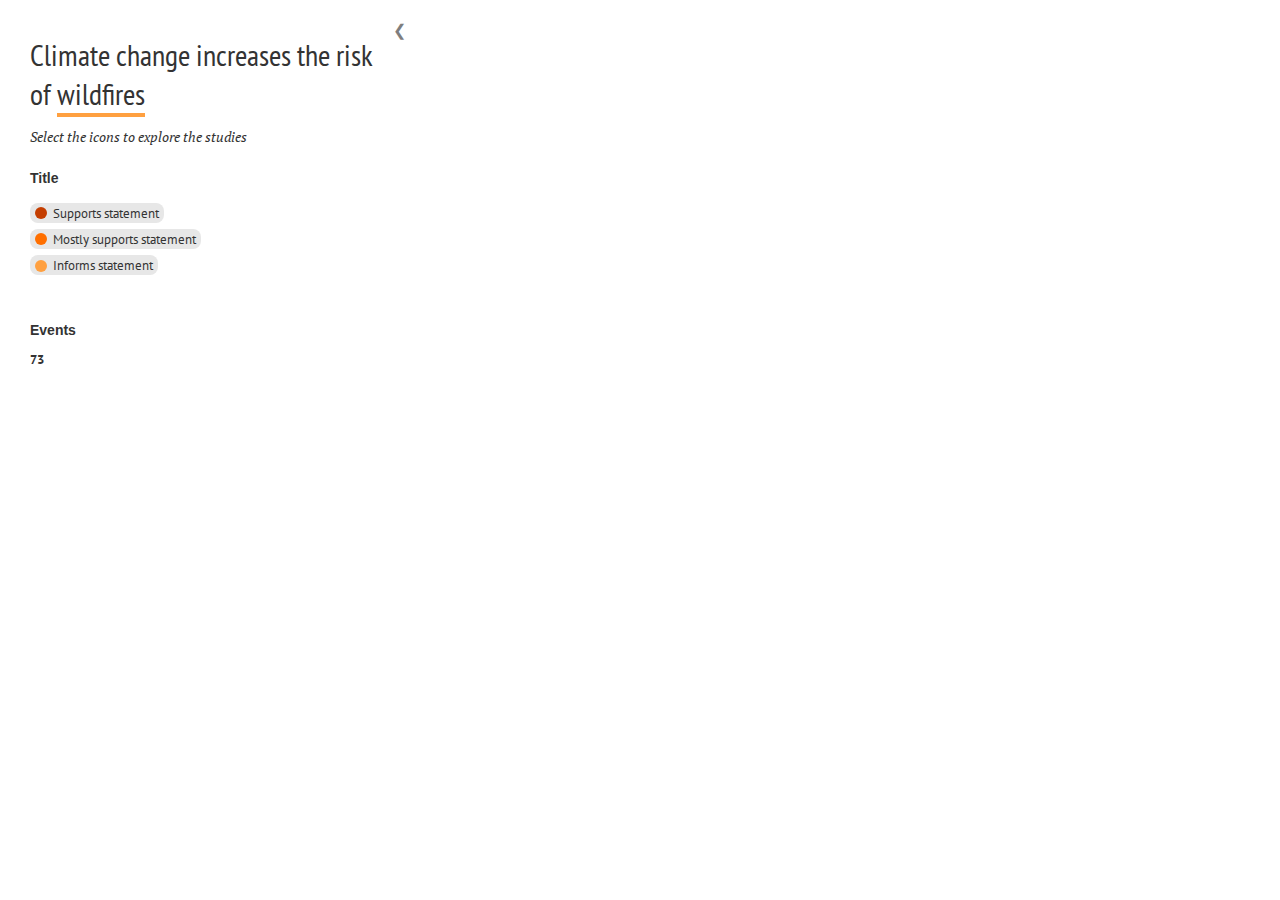
==== index.html @ 0dca4182 "draft" ====
<!DOCTYPE html>
<html lang="en">
    <head>
        <meta charset="utf-8">
        <title>Climate change increases the risk of wildfires | Carbon Brief</title>
        <meta name="description" content="DESCRIPTION">
        <meta name="viewport" content="initial-scale=1,maximum-scale=1,user-scalable=no" />
        <meta name="author" content="Daisy Dunne">
        <script src='https://api.tiles.mapbox.com/mapbox-gl-js/v0.53.0/mapbox-gl.js'></script>
        <script src="https://code.jquery.com/jquery-3.5.1.min.js" integrity="sha256-9/aliU8dGd2tb6OSsuzixeV4y/faTqgFtohetphbbj0=" crossorigin="anonymous"></script>
        <link href="https://fonts.googleapis.com/css?family=PT+Sans|PT+Sans+Narrow|PT+Serif" rel="stylesheet">
        <link href='https://api.tiles.mapbox.com/mapbox-gl-js/v0.52.0/mapbox-gl.css' rel='stylesheet' />
        <link rel="stylesheet" href="css/style.css">
        <link rel="stylesheet" href="css/responsive.css">
        <link rel="stylesheet" href="https://use.fontawesome.com/releases/v5.7.2/css/all.css" integrity="sha384-fnmOCqbTlWIlj8LyTjo7mOUStjsKC4pOpQbqyi7RrhN7udi9RwhKkMHpvLbHG9Sr" crossorigin="anonymous">
    </head>
    <body>
        <div id="console" class='console-open'>
            <div id="console-toggle">
                    <a href="#" class="toggle"><span class="arrow-right-hidden">&#10095;</span><span class="arrow-left">&#10094;</span></a>
            </div>
            <div class="session">
                <h1>Climate change increases the risk of <span class="highlight">wildfires</span></h1>
                <p class="subtitle">Select the icons to explore the studies</p>
                <div class="session key">
                    <h2>Title</h2>
                    <ul class="list-group">
                        <li class="list-group-item">
                            <input type="checkbox" name="Supports" checked="checked" hidden>                            
                            <div class="colour-key" style="background-color: #c43e00;"></div>
                            Supports statement
                        </li><br>
                        <li class="list-group-item">
                            <input type="checkbox" name="Mostly" checked="checked" hidden>  
                            <div class="colour-key" style="background-color: #ff6f00;"></div>
                            Mostly supports statement
                        </li><br>
                        <li class="list-group-item">
                            <input type="checkbox" name="Informs" checked="checked" hidden>  
                            <div class="colour-key" style="background-color: #ffa040;"></div>
                            Informs statement
                        </li>
                    </ul>
                </div>
                <!-- <div class="session key">
                    <h2>Type of study</h2>
                    <ul class="list-group">
                        <li class="list-group-item">
                            <input type="checkbox" name="formal" checked="checked" hidden>
                            <div class="colour-key" style="background-color: #333333;"></div>
                            Formal study
                        </li>
                        <li class="list-group-item">
                            <input type="checkbox" name="rapid" checked="checked" hidden>
                            <div class="rapid-key"></div>
                            Rapid assessment
                        </li>
                        <li class="list-group-item" id="trend">
                            <input type="checkbox" name="trend" checked="checked" hidden>
                            <div class="trend-key"></div>
                            <img class="key-icon" src="img/hexagon.svg">
                            Trend
                        </li>
                    </ul>
                </div> -->
                <!-- <div class="session impact">
                    <div class="impacts">
                        <h2>Impact</h2>
                        <ul class="list-group">
                            <li class="list-group-item">
                                <input type="checkbox" name="cloud" checked="checked" hidden>    
                                <i class="fas fa-cloud"></i>
                                Atmosphere
                            </li>
                            <li class="list-group-item">
                                <input type="checkbox" name="cold" checked="checked" hidden>    
                                <i class="far fa-snowflake"></i>
                                Cold, snow & ice
                            </li>
                            <li class="list-group-item">
                                <input type="checkbox" name="coral" checked="checked" hidden>    
                                <img class="key-icon" src="img/coral-dark.svg">
                                Coral bleaching
                            </li>
                            <li class="list-group-item">
                                <input type="checkbox" name="drought" checked="checked" hidden>    
                                <img class="key-icon" src="img/drought-dark.svg">
                                Drought
                            </li> 
                            <li class="list-group-item">
                                <input type="checkbox" name="eco" checked="checked" hidden>    
                                <i class="fas fa-seedling"></i>
                                Ecosystem function
                            </li>
                            <li class="list-group-item">
                                <input type="checkbox" name="heat" checked="checked" hidden>    
                                <i class="fas fa-thermometer-full"></i>
                                Heat
                            </li>
                            <li class="list-group-item">
                                <input type="checkbox" name="ocean" checked="checked" hidden>    
                                <i class="fas fa-ship"></i>
                                Oceans
                            </li>
                            <li class="list-group-item">
                                <input type="checkbox" name="flood" checked="checked" hidden>    
                                <i class="fas fa-tint"></i>
                                Rain & flooding
                            </li>
                            <li class="list-group-item">
                                <input type="checkbox" name="river" checked="checked" hidden>    
                                <i class="fas fa-water"></i>
                                River flow
                            </li>
                            <li class="list-group-item">
                                <input type="checkbox" name="storm" checked="checked" hidden>    
                                <i class="fas fa-bolt"></i>
                                Storm
                            </li>
                            <li class="list-group-item">
                                <input type="checkbox" name="sun" checked="checked" hidden>    
                                <i class="fas fa-sun"></i>
                                Sunshine
                            </li>
                            <li class="list-group-item">
                                <input type="checkbox" name="fire" checked="checked" hidden>    
                                <i class="fas fa-fire-alt"></i>
                                Wildfire
                            </li>
                        </ul>

                    </div> -->
                    <!-- <div class="impacts controls">
                        <button type="button" id="select">Select all</button>
                        <button type="button" id="deselect">Deselect all</button>
                    </div> -->
                </div>
                <!-- <div class="session last">
                    <div class="row">
                        <div class="column">
                            <h2>Year</h2>
                            <select id='selectorYear' class="selector">
                                <option value='all' selected='selected'>All</option>
                                <option value='2019' >2019</option>
                                <option value='2018' >2018</option>
                                <option value='2017' >2017</option>
                                <option value='2016' >2016</option>
                                <option value='2015' >2015</option>
                                <option value='2014' >2014</option>
                                <option value='2013' >2013</option>
                                <option value='2012' >2012</option>
                                <option value='2011' >2011</option>
                                <option value='2010' >pre-2011</option>
                            </select>
                        </div> -->
                        <div class="column">
                            <h2>Events</h2>
                            <p id="studies">73</p>
                        </div>
                    </div>
                </div>
            </div>
        </div>
        <div id="map">
             <div 
             id="globalcontainer">
             <!-- global container markers manually entered here -->
             <div class="popup" >
                <i class=' fas fa-fire-alt' id=1 style="color: #c43e00;"></i>
            <span class="popuptext" >
                <h4 style=" padding-bottom: 4px; border-bottom: 2px solid; border-bottom-color:  #c43e00 ;">
                Global emergence of anthropogenic climate change in fire weather indices</h4>
            <ul class="list-group list-tooltip">
                <li>Area of study: Global</li>

                <li> <i class=' fas fa-fire-alt' style="color: #c43e00; font-size: 1.1em;"></i> Supports statement that climate change increases the risk of wildfires.</li></ul>
                <p class="summary">“This study of the fire weather index determined when anthropogenic climate change could/will first be detected outside the range of natural variability. The anthropogenic climate change signal emerged for 22% of burnable land area by 2019, most notably in the Amazon, Mediterranean and Southern Africa. By mid 21st Century, emergence was detected in projections of 33-62% of burnable lands. The area of emergence at 2C is half that at 3C above pre-industrial levels.”</p>

                <p class="citation"><a href="https://agupubs.onlinelibrary.wiley.com/doi/10.1029/2018GL080959" target="_blank">Abatzoglou, J. T. et al. (2019),</a><span class='citation2'> Geophysical Research Letters</span></p>
            </span>
                </div>
            
        

        <div class="popup" >
                <i class=' fas fa-fire-alt' id=2 style="color:#ff6f00;"></i>
            <span class="popuptext" >
                <h4 style=" padding-bottom: 4px; border-bottom: 2px solid; border-bottom-color: #ff6f00 ;">
                A human-driven decline in global burned area</h4>
            <ul class="list-group list-tooltip">
                <li>Area of study: Global</li>

                <li> <i class=' fas fa-fire-alt' style="color:#ff6f00; font-size: 1.1em;"></i> Mostly supports statement that climate change increases the risk of wildfires.</li></ul>
                <p class="summary">“This article reports on the suppression of burned area by humans, by around 25% at the global scale over the past two decades. Regionally diverse trends are observed, however the suppression of fires in savannahs dominates the global trend due to their significant contribution to global burned area. Burned area trended upwards in forested regions, notably in the boreal zone. The results indicate that direct human suppression of fire countered the effects of climate change on burned area.”</p>

                <p class="citation"><a href="https://science.sciencemag.org/content/356/6345/1356" target="_blank">Andela, N. et al. (2017),</a><span class='citation2'> Science</span></p>
            </span>
                </div>


                <div class="popup" >
                <i class=' fas fa-fire-alt' id=3 style="color:#ffa040;"></i>
            <span class="popuptext" >
                <h4 style=" padding-bottom: 4px; border-bottom: 2px solid; border-bottom-color: #ffa040;">
                Defining pyromes and global syndromes of fire regimes</h4>
            <ul class="list-group list-tooltip">
                <li>Area of study: Global</li>

                <li> <i class=' fas fa-fire-alt' style="color:#ffa040; font-size: 1.1em;"></i> Informs statement that climate change increases the risk of wildfires.</li></ul>
                <p class="summary">“No top interpretation”</p>

                <p class="citation"><a href="http://dx.doi.org/10.1073/pnas.1211466110" target="_blank">Archibald, S. et al. (2013)</a><span class='citation2'> Proceedings of the National Academy of Sciences (PNAS)</span></p>
            </span>
                </div>


                <div class="popup" >
                <i class=' fas fa-fire-alt' id=4 style="color:#ff6f00;"></i>
            <span class="popuptext" >
                <h4 style=" padding-bottom: 4px; border-bottom: 2px solid; border-bottom-color: #ff6f00 ;">
                Reduction in global area burned and wildfire emissions since 1930s enhances carbon uptake by land</h4>
            <ul class="list-group list-tooltip">
                <li>Area of study: Global</li>

                <li> <i class=' fas fa-fire-alt' style="color:#ff6f00; font-size: 1.1em;"></i> Mostly supports statement that climate change increases the risk of wildfires.</li></ul>
                <p class="summary">“This paper uses a model to look at how the area of fire burned has been affected by deforestation. It shows that land management can offset the effects of climate change on area burnt, resulting in less area burnt since the 1930s.”</p>

                <p class="citation"><a href="http://dx.doi.org/10.1038/s41467-018-03838-0" target="_blank">Arora, V. K. & Melton, J. R. (2018),</a><span class='citation2'> Nature Communications</span></p>
            </span>
                </div>

                <div class="popup" >
                <i class=' fas fa-fire-alt' id=5 style="color:#ff6f00;"></i>
            <span class="popuptext" >
                <h4 style=" padding-bottom: 4px; border-bottom: 2px solid; border-bottom-color: #ff6f00 ;">
                Global patterns in the sensitivity of burned area to fire-weather: Implications for climate change</h4>
            <ul class="list-group list-tooltip">
                <li>Area of study: Global</li>

                <li> <i class=' fas fa-fire-alt' style="color:#ff6f00; font-size: 1.1em;"></i> Mostly supports statement that climate change increases the risk of wildfires.</li></ul>
                <p class="summary">“Fire weather index (FWI) was modelled globally for 1981–2000 using 7 Earth System Models and two climate scenarios. Observed fire patterns suggest that burned area is sensitive to change in FWI below ~17, but insensitive to changes in FWI above this threshold. Hence boreal forests and tropical forests are identified as sensitive to changes in temperature, precipitation, humidity and wind speed. Increases in burned area are modelled in these sensitive biomes for the period 2026–2045.”</p>

                <p class="citation"><a href="http://dx.doi.org/10.1016/j.agrformet.2015.09.002" target="_blank">Bedia, J. et al. (2015),</a><span class='citation2'> Agricultural and Forest Meteorology</span></p>
            </span>
                </div>

                <div class="popup" >
                <i class=' fas fa-fire-alt' id=6 style="color:#ffa040;"></i>
            <span class="popuptext" >
                <h4 style=" padding-bottom: 4px; border-bottom: 2px solid; border-bottom-color: #ffa040 ;">
                Causal relationships versus emergent patterns in the global controls of fire frequency</h4>
            <ul class="list-group list-tooltip">
                <li>Area of study: Global</li>

                <li> <i class=' fas fa-fire-alt' style="color:#ffa040; font-size: 1.1em;"></i> Informs statement that climate change increases the risk of wildfires.</li></ul>
                <p class="summary">“This paper shows that, at the global scale burnt area: increases with maximum monthly temperature; increases with diurnal range (related to humidity); increases with the number of days without rainfall; increases with net primary production (NPP) because higher NPP means there is more fuel to burn; and decreases with cropland area and human population density.”</p>

                <p class="citation"><a href="HTTPS://DOI.ORG/10.5194/BG-11-5087-2014" target="_blank">Bistinas, I. et al. (2014),</a><span class='citation2'> Biogeosciences</span></p>
            </span>
                </div>

                <div class="popup" >
                <i class=' fas fa-fire-alt' id=7 style="color:#ffa040;"></i>
            <span class="popuptext" >
                <h4 style=" padding-bottom: 4px; border-bottom: 2px solid; border-bottom-color: #ffa040 ;">
                Comparing modelled fire dynamics with charcoal records for the Holocene</h4>
            <ul class="list-group list-tooltip">
                <li>Area of study: Global</li>

                <li> <i class=' fas fa-fire-alt' style="color:#ffa040; font-size: 1.1em;"></i> Informs statement that climate change increases the risk of wildfires.</li></ul>
                <p class="summary">“No top interpretation”</p>

                <p class="citation"><a href="HTTPS://DOI.ORG/10.5194/CP-10-811-2014" target="_blank">Brücher, T. et al. (2014),</a><span class='citation2'> Climate of the Past</span></p>
            </span>
                </div>

                <div class="popup" >
                <i class=' fas fa-fire-alt' id=8 style="color:#c43e00;"></i>
            <span class="popuptext" >
                <h4 style=" padding-bottom: 4px; border-bottom: 2px solid; border-bottom-color: #c43e00 ;">
                Will fire danger be reduced by using solar radiation management to limit global warming to 1.5C compared to 2C?</h4>
            <ul class="list-group list-tooltip">
                <li>Area of study: Global</li>

                <li> <i class=' fas fa-fire-alt' style="color:#c43e00; font-size: 1.1em;"></i> Supports statement that climate change increases the risk of wildfires.</li></ul>
                <p class="summary">“This paper projects that, in the future, more extreme fire danger will occur over larger areas of the planet, for more extended periods.”</p>

                <p class="citation"><a href="https://agupubs.onlinelibrary.wiley.com/doi/10.1002/2018GL077848" target="_blank">Burton, C. et al. (2018),</a><span class='citation2'> Geophysical Research Letters</span></p>
            </span>
                </div>

                <div class="popup" >
                <i class=' fas fa-fire-alt' id=9 style="color:#ffa040;"></i>
            <span class="popuptext" >
                <h4 style=" padding-bottom: 4px; border-bottom: 2px solid; border-bottom-color: #ffa040 ;">
                Global trends in wildfire and its impacts: perceptions versus realities in a changing world</h4>
            <ul class="list-group list-tooltip">
                <li>Area of study: Global</li>

                <li> <i class=' fas fa-fire-alt' style="color:#ffa040; font-size: 1.1em;"></i> Informs statement that climate change increases the risk of wildfires.</li></ul>
                <p class="summary">“This article offers a 'reality check' on trends in the global frequency, extent and severity of wildfire in the observational record, while noting that climate change has considerable potential to influence fire risk and that humans must learn to co-exist sustainably with fire. Satellite and inventory-based records point towards reductions in fire activity are observed identified at the global scale and in some regions, consistent with human suppression of wildfire risk.”</p>

                <p class="citation"><a href="https://royalsocietypublishing.org/doi/abs/10.1098/rstb.2015.0345" target="_blank">Doerr, S. H & Santín, C. (2016),</a><span class='citation2'> Philosophical Transactions of the Royal Society B</span></p>
            </span>
                </div>

                <div class="popup" >
                <i class=' fas fa-fire-alt' id=10 style="color:#ffa040;"></i>
            <span class="popuptext" >
                <h4 style=" padding-bottom: 4px; border-bottom: 2px solid; border-bottom-color: #ffa040 ;">
                Global wildland fire season severity in the 21st century</h4>
            <ul class="list-group list-tooltip">
                <li>Area of study: Global</li>

                <li> <i class=' fas fa-fire-alt' style="color:#ffa040; font-size: 1.1em;"></i> Informs statement that climate change increases the risk of wildfires.</li></ul>
                <p class="summary">“This paper shows that we expect more fires in a warmer climate. They used climate models to projects how climate change affects wildfires, and show that significant increases in future wildfires in many parts of the world. This includes increases in area burnt and in the number of fires.”</p>

                <p class="citation"><a href="http://dx.doi.org/10.1016/j.foreco.2012.10.022" target="_blank">Flannigan, M., Cantin, A. S. et al. (2013),</a><span class='citation2'> Forest Ecology and Management</span></p>
            </span>
                </div>

                <div class="popup" >
                <i class=' fas fa-fire-alt' id=11 style="color:#ff6f00;"></i>
            <span class="popuptext" >
                <h4 style=" padding-bottom: 4px; border-bottom: 2px solid; border-bottom-color: #ff6f00 ;">
                Recent global and regional trends in burned area and their compensating environmental controls</h4>
            <ul class="list-group list-tooltip">
                <li>Area of study: Global</li>

                <li> <i class=' fas fa-fire-alt' style="color:#ff6f00; font-size: 1.1em;"></i> Mostly supports statement that climate change increases the risk of wildfires.</li></ul>
                <p class="summary">“This study helps to explain the decrease in burned area from 1996 and 2015, as measured by satellites. Model simulations show that recent increases in temperature promote burned area but this effect is offset by increasing wetness or increases in population. Increased vegetation cover and density lead to increased burned area in fuel-limited regions. Global and regional burned area trends result from the interaction of compensating trends in controls of wildfire at regional scales.”</p>

                <p class="citation"><a href="https://iopscience.iop.org/article/10.1088/2515-7620/ab25d2/meta" target="_blank">Forkel, M. et al. (2019),</a><span class='citation2'> Environmental Research Communications</span></p>
            </span>
                </div>

                <div class="popup" >
                <i class=' fas fa-fire-alt' id=12 style="color:#ffa040;"></i>
            <span class="popuptext" >
                <h4 style=" padding-bottom: 4px; border-bottom: 2px solid; border-bottom-color: #ffa040 ;">
                Analysis of daily, monthly, and annual burned area using the fourth‐generation global fire emissions database (GFED4)</h4>
            <ul class="list-group list-tooltip">
                <li>Area of study: Global</li>

                <li> <i class=' fas fa-fire-alt' style="color:#ffa040; font-size: 1.1em;"></i> Informs statement that climate change increases the risk of wildfires.</li></ul>
                <p class="summary">“No top interpretation”</p>

                <p class="citation"><a href="https://agupubs.onlinelibrary.wiley.com/doi/10.1002/jgrg.20042" target="_blank">Giglio, L. et al. (2013),</a><span class='citation2'> Journal of Geophysical Research: Biogeosciences</span></p>
            </span>
                </div>

                 <div class="popup" >
                <i class=' fas fa-fire-alt' id=13 style="color:#ff6f00;"></i>
            <span class="popuptext" >
                <h4 style=" padding-bottom: 4px; border-bottom: 2px solid; border-bottom-color: #ff6f00 ;">
                The biomass burning contribution to climate–carbon-cycle feedback</h4>
            <ul class="list-group list-tooltip">
                <li>Area of study: Global</li>

                <li> <i class=' fas fa-fire-alt' style="color:#ff6f00; font-size: 1.1em;"></i> Mostly supports statement that climate change increases the risk of wildfires.</li></ul>
                <p class="summary">“This paper used sedimentary charcoal records to extend observations of biomass burnt through the last millennium. A correlation was established between biomass burnt and temperature, enabling pre-industrial sedimentary charcoal records to act as proxy for temperature, when a suitably global and well sampled database is utilised. The sedimentary charcoal record enabled prediction of a strong contribution from fire emissions to the climate-carbon cycle feedback.”</p>

                <p class="citation"><a href="http://doi.org/10.5194/esd-9-663-2018" target="_blank">Harrison, S. P. et al. (2018),</a><span class='citation2'> Earth System Dynamics</span></p>
            </span>
                </div>

                 <div class="popup" >
                <i class=' fas fa-fire-alt' id=14 style="color:#c43e00;"></i>
            <span class="popuptext" >
                <h4 style=" padding-bottom: 4px; border-bottom: 2px solid; border-bottom-color: #c43e00 ;">
                Sensitivity of global wildfire occurrences to various factors in the context of global change</h4>
            <ul class="list-group list-tooltip">
                <li>Area of study: Global</li>

                <li> <i class=' fas fa-fire-alt' style="color:#c43e00; font-size: 1.1em;"></i> Supports statement that climate change increases the risk of wildfires.</li></ul>
                <p class="summary">“This study investigated the impact on fire occurrence rate between 2000-2050, due to: climate change (temperature, precipitation, humidity); lightning activity; vegetation density (CO2 fertilisation, anthropogenic land use and land cover); and anthropogenic population density (ignitions & suppression). \nSome significant regional variations were identified and explained, with fire occurrence increasing in most regions except southeast Africa, due to population density increase.”</p>

                <p class="citation"><a href="http://dx.doi.org/10.1016/j.atmosenv.2015.06.002" target="_blank">Huang, Y. et al., (2015),</a><span class='citation2'> Atmospheric Environment</span></p>
            </span>
                </div>

                 <div class="popup" >
                <i class=' fas fa-fire-alt' id=15 style="color:#ff6f00;"></i>
            <span class="popuptext" >
                <h4 style=" padding-bottom: 4px; border-bottom: 2px solid; border-bottom-color: #ff6f00 ;">
                Climate-induced variations in global wildfire danger from 1979 to 2013</h4>
            <ul class="list-group list-tooltip">
                <li>Area of study: Global</li>

                <li> <i class=' fas fa-fire-alt' style="color:#ff6f00; font-size: 1.1em;"></i> Mostly supports statement that climate change increases the risk of wildfires.</li></ul>
                <p class="summary">“This study of climate observations and fire metrics demonstrated an increase in global mean fire weather season length of 18.7%, 1979-2013, as well as a doubling of global burnable area affected by increased fire season length. These increased climatic risks could result in greater frequency or intensity of fires, depending on fuel loads and ignition sources.”</p>

                <p class="citation"><a href="https://www.nature.com/articles/ncomms8537" target="_blank">Jolly, W. M. et al. (2015),</a><span class='citation2'> Nature Communications</span></p>
            </span>
                </div>

                <div class="popup" >
                <i class=' fas fa-fire-alt' id=16 style="color:#c43e00;"></i>
            <span class="popuptext" >
                <h4 style=" padding-bottom: 4px; border-bottom: 2px solid; border-bottom-color: #c43e00 ;">
                Multimodel assessment of anthropogenic influence on record global and regional warmth during 2015</h4>
            <ul class="list-group list-tooltip">
                <li>Area of study: Global</li>

                <li> <i class=' fas fa-fire-alt' style="color:#c43e00; font-size: 1.1em;"></i> Supports statement that climate change increases the risk of wildfires.</li></ul>
                <p class="summary">“This paper presents a systematic analysis of the causes of extreme events around the world in 2015. It shows that human-induced climate change has increased the likelihood of a fire season such as the one observed in Alaska in 2015.”</p>

                <p class="citation"><a href="http://dx.doi.org/10.1175/bams-d-16-0138.1" target="_blank">Kam, J. et al.  (2016),</a><span class='citation2'> Bulletin of the American Meteorological Society</span></p>
            </span>
                </div>

                <div class="popup" >
                <i class=' fas fa-fire-alt' id=17 style="color:#c43e00;"></i>
            <span class="popuptext" >
                <h4 style=" padding-bottom: 4px; border-bottom: 2px solid; border-bottom-color: #c43e00 ;">
                Demographic controls of future global fire risk</h4>
            <ul class="list-group list-tooltip">
                <li>Area of study: Global</li>

                <li> <i class=' fas fa-fire-alt' style="color:#c43e00; font-size: 1.1em;"></i> Supports statement that climate change increases the risk of wildfires.</li></ul>
                <p class="summary">“An ensemble of Earth system models, coupled with various scenarios of population density change, is used to evaluate the direct and indirect effects of humans on burned area. The models indicate an increase in maximum annual fire danger from 1971-2000 to 2071-2100 according to the Nesterov Index, which incorporates temperature and days since precipitation. Climate drivers alone contribute to an increase in burned area, while humans suppress fires globally but with notable regional variability.”</p>

                <p class="citation"><a href="https://www.nature.com/articles/nclimate2999" target="_blank">Knorr, W. et al. (2016),</a><span class='citation2'> Nature Climate Change</span></p>
            </span>
                </div>

                <div class="popup" >
                <i class=' fas fa-fire-alt' id=18 style="color:#c43e00;"></i>
            <span class="popuptext" >
                <h4 style=" padding-bottom: 4px; border-bottom: 2px solid; border-bottom-color: #c43e00 ;">
                Global biomass burning: a synthesis and review of Holocene paleofire records and their controls</h4>
            <ul class="list-group list-tooltip">
                <li>Area of study: Global</li>

                <li> <i class=' fas fa-fire-alt' style="color:#c43e00; font-size: 1.1em;"></i> Supports statement that climate change increases the risk of wildfires.</li></ul>
                <p class="summary">“No top interpretation”</p>

                <p class="citation"><a href="http://dx.doi.org/10.1016/j.quascirev.2012.11.029" target="_blank">Marlon, J. R. et al. (2013),</a><span class='citation2'> Quaternary Science Reviews</span></p>
            </span>
                </div>

                <div class="popup" >
                <i class=' fas fa-fire-alt' id=19 style="color:#ffa040;"></i>
            <span class="popuptext" >
                <h4 style=" padding-bottom: 4px; border-bottom: 2px solid; border-bottom-color: #ffa040 ;">
                Reconstructions of biomass burning from sediment-charcoal records to improve data–model comparisons</h4>
            <ul class="list-group list-tooltip">
                <li>Area of study: Global</li>

                <li> <i class=' fas fa-fire-alt' style="color:#ffa040; font-size: 1.1em;"></i> Informs statement that climate change increases the risk of wildfires.</li></ul>
                <p class="summary">“No top interpretation”</p>

                <p class="citation"><a href="http://doi.org/10.5194/bg-13-3225-2016" target="_blank">Marlon, J. R. et al. (2016),</a><span class='citation2'> Biogeosciences</span></p>
            </span>
                </div>

                <div class="popup" >
                <i class=' fas fa-fire-alt' id=19 style="color:#ffa040;"></i>
            <span class="popuptext" >
                <h4 style=" padding-bottom: 4px; border-bottom: 2px solid; border-bottom-color: #ffa040 ;">
               Future climate risk from compound events</h4>
            <ul class="list-group list-tooltip">
                <li>Area of study: Global</li>

                <li> <i class=' fas fa-fire-alt' style="color:#ffa040; font-size: 1.1em;"></i> Informs statement that climate change increases the risk of wildfires.</li></ul>
                <p class="summary">“This paper reviews the evidence for compound events (floods, wildfires, heatwaves and droughts) and argues that we should be looking at extreme events through their effects on multiple impacts.”</p>

                <p class="citation"><a href="https://www.nature.com/articles/s41558-018-0156-3" target="_blank">Zscheischler, J. et al. (2018),</a><span class='citation2'> Nature Climate Change</span></p>
            </span>
                </div>





            </div>
        </div>
        </div>







        <h3 id="mobile-message">For an interactive version of the map, please view this page on a desktop, laptop or tablet.</h3>
        <div id="map-graphic"></div>
        
    <script>
// When the user clicks on <div>, open the popup

const popups = [...document.getElementsByClassName('popup')];

window.addEventListener('click', ({ target }) => {
  const popup = target.closest('.popup');
  const clickedOnClosedPopup = popup && !popup.classList.contains('show');
  
  popups.forEach(p => p.classList.remove('show'));
  
  if (clickedOnClosedPopup) popup.classList.add('show');  
});

</script>

        <script src="data/studies.js"></script>
        <script src="js/script.js"></script>
    </body>
</html>
---- css/style.css ----
body {
    margin: 0;
    padding: 0;
    font-family: 'PT Sans', Helvetica, Arial, Sans-serif;
    color: #333333;
}

h1 {
    font-family: "PT Sans Narrow", sans-serif;
    font-weight: 400;
    font-size: 30px;
    line-height: 1.3em;
    color: #333333;
    display: block;
    margin-block-start: 0.5em;
    margin-block-end: 0.5em;
}

.highlight {
    border-bottom: 4px solid #ffa040;
}

.subtitle {
    font-family: "PT Serif", serif;
    font-style: italic;
    font-size: 13.5px;
}

h2 {
    font-family: "PT", sans-serif;
    font-weight: 700;
    font-size: 14px;
    line-height: 1.1;
    color: #333333;
}

h3 {
    font-family: "PT Sans Narrow", sans-serif;
    font-style: bold;
    font-weight: 700;
    font-size: 22px;
    line-height: 1.1;
    color: #333333;
}

p {
    font-size: 13px;
}

a {
    color: #2f8fce;
    text-decoration: none;
}

a:hover {
    text-decoration: underline;
}

input[type="checkbox" i]{
    background-color: #ff00ff;
}

#map-graphic{
    visibility: hidden;
}

h3#mobile-message{
    visibility: hidden;
}

.mapboxgl-popup {
    max-width: 300px;
            z-index: 25;

}

.mapboxgl-popup h3 {
    margin-top: 0;
    margin-bottom: 0.2em;
}

.mapboxgl-popup h4 {
    font-size: 18px;
    line-height: 22px;
    margin: 5px 0px;
    }

.mapboxgl-popup p {
    margin-bottom: 0.2em;
    margin-top: 0.3em;

}

.mapboxgl-popup-content {
    font-family: 'PT Sans', sans-serif;
    padding: 15px;
}

.summary {
    font-family: "PT Serif", serif;
    font-size: 13.5px;
    margin-top: 0.1em !important;
    margin-bottom: 0.7em !important;
}

.citation {
    font-size: 12px;
    line-height: normal;
}

.mapboxgl-popup i {
    margin: 3px;
    font-size: 14px;
}

.popup-icon {
    width: 14px;
    height: 14px;
    vertical-align: text-bottom;
}

#map {
    position: relative;
    width: 100%;
    height: 800px;
}

#console {
    position: absolute;
    width: 350px;
    margin: 10px;
    padding: 10px 20px;
    padding-right: 35px;
    background-color: rgba(255, 255, 255, 0.92);
    border-radius: 5px;
    z-index: 1;
}

.session {
    margin-bottom: 15px;
    display: inline-block;
}

.last {
    width: 100%;
    margin-bottom: 0;
}

.column {
    flex: 50%;
}

.row {
    display: flex;
    width: 100%;
}

#studies {
    font-weight: 700;
}

.marker.formal {
    width: 30px;
    height: 30px;
    border-radius: 50%;
    cursor: pointer;
    text-align: center;
}

/* styling for drought icon */
.marker-icon {
    width: 17px;
    height: 17px;
    vertical-align: text-top;
    margin-top: 3.5px;
}

.rapid .marker-icon {
    margin-top: 0.9em;
    margin-left: -.7em;
}

.trend .marker-icon {
    margin-top: -.2em;
    margin-left: 0.5em;
}

.rapid i.far.fa-snowflake {
    margin-left: -0.4em;
}

.tooltip.marker.formal {
    margin-right: 5px;
    width: 13px;
    height: 13px;
    display: inline-block;
}

.tooltip.marker.rapid {
    margin-right: 5px;
    border-width: 0 6px 12px 6px;
    display: inline-block;
}

.tooltip.marker.trend {
    background-image: url(../img/hexagon.svg);
    background-repeat: no-repeat;
    display: inline-block;
    height: 13px;
    width: 13px;
    margin-right: 4px;
    background-color: white !important;
}

.key-icon {
    margin-top: 1px;
    width: 12px;
    height: 12px;
    vertical-align: text-top;
}

.human {
    background-color: rgba(244, 118, 118, 0.9);
}

.natural {
    background-color: rgba(98, 184, 221, 0.9);
}

.unsure {
    background-color: rgba(153, 153, 153, 0.9);
}

.marker.formal i {
    color: white;             
    margin-top: 7px;
    font-size: 15px;
}

.marker.rapid {
    width: 0;
    height: 0;
    border-style: solid;
    border-width: 0 17.5px 36.3px 17.5px;
    cursor: pointer;
    text-align: center;
    border-color: transparent;
    /*border-left: 15px solid transparent;
    border-right: 15px solid transparent;*/
}

.marker.rapid-icon {
    width: 17px;
    height: 17px;
    vertical-align: text-top;
    margin-top: .7em;
    font-size: 15px;
    margin-left: -0.55em;
}


.marker.rapid i {
    color: white;
    margin-top: 1em;
    font-size: 15px;
    margin-left: -0.25em;

}

.marker.trend {
    width: 30px;
    height: 18px;
}

.marker.trend:before {
      content: "";
      position: absolute;
      top: -8px;
      left: 0;
      width: 0;
      height: 0;
      border-left: 15px solid transparent;
      border-right: 15px solid transparent;
    }
.marker.trend:after {
      content: "";
      position: absolute;
      bottom: -8px;
      left: 0;
      width: 0;
      height: 0;
      border-left: 15px solid transparent;
      border-right: 15px solid transparent;
    }


.marker.trend.human:before{
    border-bottom: 8px solid rgba(244, 118, 118, 0.9);
}
.marker.trend.natural:before{
    border-bottom: 8px solid rgba(98, 184, 221, 0.9);
}
.marker.trend.unsure:before{
    border-bottom: 8px solid rgba(153, 153, 153, 0.9);
}

.marker.trend.human:after{
    border-top: 8px solid rgba(244, 118, 118, 0.9);
}
.marker.trend.natural:after{
    border-top: 8px solid rgba(98, 184, 221, 0.9);
}
.marker.trend.unsure:after{
    border-top: 8px solid rgba(153, 153, 153, 0.9);
}

.tooltip.marker.trend:before,.tooltip.marker.trend:after{
    border-top:0;
    border-bottom:0;
}


.marker-trend-icon {
    width: 17px;
    height: 17px;
    vertical-align: text-top;
    margin-top: -.23em;
    font-size: 15px;
    margin-left: 0.433em;
}


.marker.trend i {
    color: white;
    /*margin-top: 1em;*/
    font-size: 15px;
    margin-left: 0.75em;

}

/*.marker.rapid.human {
    background-color: transparent;
    border-bottom-color: rgba(244, 118, 118, 0.9);
}

.marker.rapid.natural {
    background-color: transparent;
    border-bottom-color: rgba(98, 184, 221, 0.9);
}

.marker.rapid.unsure {
    background-color: transparent;
    border-bottom-color: rgba(153, 153, 153, 0.9);
}

.marker.trend.human {
    background-color: rgba(244, 118, 118, 0.9);
}

.marker.trend.natural {
    background-color: rgba(98, 184, 221, 0.9);
}

.marker.trend.unsure {
    background-color: rgba(153, 153, 153, 0.9);
}*/

/* style the key  */

.colour-key {
    width: 12px;
    height: 12px;
    -webkit-border-radius: 25px;
    -moz-border-radius: 25px;
    border-radius: 25px;
    display: inline-block;
    margin-right: 3px;
    vertical-align: -10%;
}

.rapid-key{
    width: 0;
    height: 0;
    border-style: solid;
    border-width: 0 6px 12px 6px;
    border-color: transparent transparent #333333 transparent;
    display: inline-block;
    margin-right: 3px;
    vertical-align: -8%;
}

/*.trend-key{
    width: 12px;
    height: 8px;
    background-color:#333333;
    display: inline-block;
    margin-right: 3px;
    vertical-align: -10%;
}
.trend-key:before {
      content: "";
      position: absolute;
      top: -8px;
      left: 0;
      width: 0;
      height: 0;
      border-left: 15px solid transparent;
      border-right: 15px solid transparent;
      border-bottom: 8px solid #333333;
    }
.trend-key:after {
      content: "";
      position: absolute;
      bottom: -8px;
      left: 0;
      width: 0;
      height: 0;
      border-left: 15px solid transparent;
      border-right: 15px solid transparent;
      border-top: 8px solid #333333;
    }*/

ul {
    list-style-type: none;
}

.list-group {
    padding: 0px;
}

.impacts {
    display: inline-block;
}

.controls {
    margin-top: 0.5em;
}

.controls button {
    float: left;
    margin-right: 0.7em;
}

button {
    display: inline-block;
    border: none;
    padding: 2px 5px;
    border-radius: 8px;
    margin: 0;
    text-decoration: none;
    background: #7e7e7e;
    color: #ffffff;
    font-family: PT Sans;
    font-size: 12.5px;
    cursor: pointer;
    text-align: center;
    transition: background 250ms ease-in-out, 
                transform 150ms ease;
    -webkit-appearance: none;
    -moz-appearance: none;
}

button:hover,
button:focus {
    background: #333333;
    outline:0;
}

li {
    font-size: 12.5px;
    float: left;
    margin-right: 0.7em;
    margin-bottom: 0.5em;
    background-color: #e7e7e7;
    border-radius: 8px;
    padding: 2px 5px;
    cursor: pointer;
    text-align: left;
}

.list-group-item:hover {
    opacity: 0.6;
}

.unselected {
    opacity: 0.3;
}

.unselected:hover {
    opacity: 0.6;
}

.impact i {
    margin-right: 3px;
}

.list-tooltip {
    display: inline-block;
    margin: 0;
}

.list-tooltip li {
    background-color: white;
    margin-bottom: 0em;
    cursor: pointer;
    padding: 2px 0px;
}

/* style the dropdown */

select {
    -webkit-appearance: none;
    -moz-appearance: none;
    appearance: none;
    background: url(https://s3-eu-west-1.amazonaws.com/cbbranding/new+folder/arrow-for-map.png) 96% / 15% no-repeat #e7e7e7;
    background-size: 20px 13px;
    border:2px;
    padding: 4px;
    color: #333333;
    outline:0px;
}

.selector {
    width: 120px;
    border-radius: 4px;
}

/* arrow toggle */

#console-toggle {
    right: 0px;
    top: 0px;
    padding: 10px;
    position: absolute;
    z-index: 99999999;
    width: 12px;
    height: 12px;
    display: block;
}

.toggle {
    color: #7e7e7e;
    text-decoration: none;
    text-align: right;
}

.toggle:hover {
    color: #333333;
    text-decoration: none;
}

.arrow-right-hidden {
    display: none;
}

.arrow-left {
    display: inline;
}

.arrow-left-hidden {
    display: none;
}

.arrow-right {
    display: inline;
}

.console-close {
    transform: translateX(calc(-100% + 25px));
    -ms-transform: translateX(calc(-100% + 25px));
    -webkit-transform: translateX(calc(-100% + 25px));
    transition-duration: 0.5s;
    -webkit-transition-duration: 0.5s;
    transition-property: transform;
    -webkit-transition-property: transform;
    -moz-transition-property: transform;
}

.console-open {
    transform: translateX(0px);
    -ms-transform: translateX(0px);
    -webkit-transform: translateX(0px);
    transition-duration: 0.8s;
    -webkit-transition-duration: 0.8s;
    transition-property: transform;
    -webkit-transition-property: transform;
    -moz-transition-property: transform;
}

/* style logo */

#logo {
    position: absolute;
    bottom: 18px;
    right: 3px;
    z-index: 9000;
    height: 45px;
    width: 110px;
    background-image:url(../img/logo.svg);
    background-size: contain;
    background-repeat: no-repeat;
    visibility: visible;
    opacity: 0.5;
}

/*WILDFIRES*/

.fas{
    font-size:26px;
}

.Supports{
    color: #c43e00;
}

.Mostly{
    color:#ff6f00;
}

.Informs{
    color:#ffa040;
}

/*GLOBAL STUDIES*/

#globalcontainer {
    display: flex;
    align-items: start;
    position: fixed;
    margin: auto;
    left: 0;
    right: 0;
    bottom: 7.5%;
    width: 50%;
    height: 20px;
    border: 1px solid white;
    padding: 10px 10px;
    background-color: rgba(255, 255, 255, 0.90);
    border-radius: 5px;
    z-index: 8;
    text-align: left;
}

/* Popup container - can be anything you want */
.popup {
    display: flex;
    align-items: start;
    padding-right: 5px;
  position: relative;
  cursor: grab;
  -webkit-user-select: none;
  -moz-user-select: none;
  -ms-user-select: none;
  user-select: none;
  z-index:25;
}

/* The actual popup */
.popup .popuptext {
    font-family: 'PT Sans', sans-serif;
  visibility: hidden;
  width: 300px; 
  background-color: #ffffff;
  color: #333333;
  text-align: left;
  border-radius: 3px;
  padding: 15px;
  position: absolute;
  z-index: 99999;
  bottom: 125%;
  left: 50%;
  margin-left: -80px;
  margin-bottom: 2px;
z-index:25;
}

/* Popup arrow */
.popup .popuptext::after {
  content: "";
  position: absolute;
  top: 100%;
  left: 50%;
  margin-left: -5px;
  border-width: 5px;
  border-style: solid;
  border-color: white;
}

/* Toggle this class - hide and show the popup */
.popup .show {
  visibility: visible;

}

.popup .hide {
  visibility: hidden;
}

.hidden {
  display: none;
}

/* Add animation (fade in the popup) */
@-webkit-keyframes fadeIn {
  from {opacity: 0;} 
  to {opacity: 1;}
}

@keyframes fadeIn {
  from {opacity: 0;}
  to {opacity:1 ;}
}

#overlay {
  top: 0;
  position: absolute;
  width: 100%;
  height: 100%;
  background-color: red;
  z-index: 40;
}

h4 {
    font-family: 'PT Sans', sans-serif;
    font-size: 18px;
    line-height: 22px;
    margin: 5px 0px;
}

.invisibleDiv {
    height: 100%;
    width: 100%;
    color: "black";
    z-index: 10000000;
    visibility: hidden;
    margin-right: 5px;
    display: flex;
    align-items: start;
    position: fixed;
}

invisibleDiv {
    position: relative;
    top: 0;
    left: 0;
    bottom: 0;
    right: 0;
    content: ' ';
    background: rgba(0,0,0,.5);
        z-index: 10000000;

}
---- css/responsive.css ----
@media all and (max-width: 767px) {

    #logo {
        height: 25px;
        width: 25px;
        bottom: 7px;
        right: 38px;
        background-image:url(../img/logo-mobile.svg);
    }

    .last {
        display: none;
    }

    #console {
        display:none;
    }

    #map {
        display:none;
    }

    #map-graphic{
        visibility: visible;
    background-image: url(https://www.carbonbrief.org/wp-content/uploads/2020/04/Screenshot-2020-04-09-at-15.55.21.png);
    background-size: cover;
    height: 800px;
    background-repeat: no-repeat;
    background-position: center;
    }

    h3#mobile-message{
        visibility: visible;
        font-family: "PT Sans Narrow", sans-serif;
    font-weight: 700;
    font-size: 22px;
    line-height: 1.1;
    color: #333333;
    bottom: 10px;
    position: absolute;
    display: block;
    margin-block-start: 1em;
    margin-block-end: 1em;
    background-color: white;
    padding: 10px;
    }

}

/*@media all and (max-width: 570px) {

    #console {
        width: 280px;
    }

    h1 {
        font-size: 23px;
    }

    .subtitle {
        display: none;
    }

    #map {
        height: 500px;
    }

    .mapboxgl-popup {
        max-width: 280px;
    }

    .summary {
        font-size: 12px;
    }

    .citation {
        font-size: 11px;
    }

}

@media all and (max-width: 414px) {

    #console {
        display: none;
    }

    #map {
        height: 400px;
    }

}*/
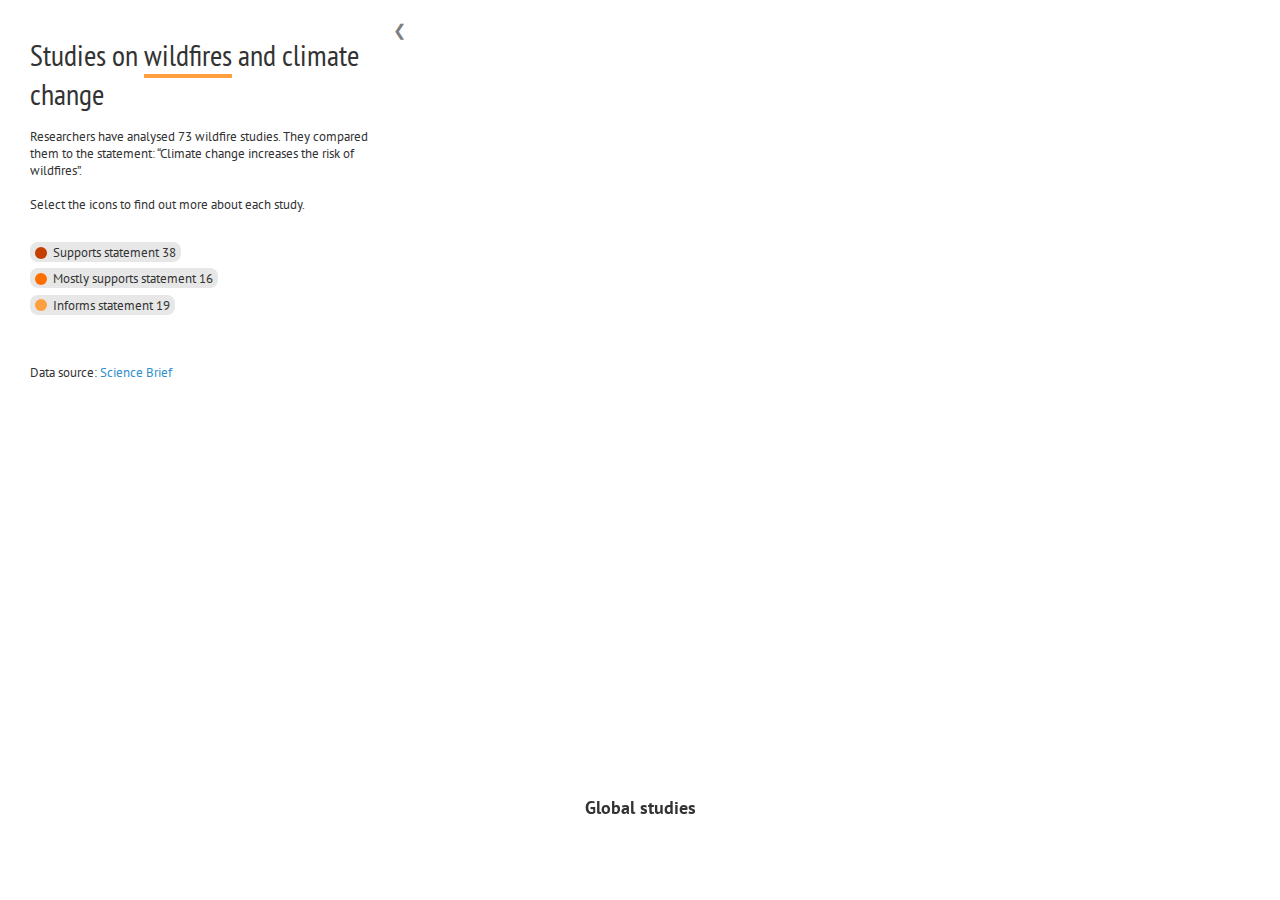
==== commit f0af78c2: "update13/7/20" ====
--- a/index.html
+++ b/index.html
@@ -20,25 +20,25 @@
                     <a href="#" class="toggle"><span class="arrow-right-hidden">&#10095;</span><span class="arrow-left">&#10094;</span></a>
             </div>
             <div class="session">
-                <h1>Climate change increases the risk of <span class="highlight">wildfires</span></h1>
-                <p class="subtitle">Select the icons to explore the studies</p>
+                <h1>Studies on <span class="highlight">wildfires</span> and climate change</h1>
+                <p >Researchers have analysed 73 wildfire studies. They compared them to the statement: “Climate change increases the risk of wildfires”. <br> <br> Select the icons to find out more about each study.</p>
                 <div class="session key">
-                    <h2>Title</h2>
+                    <h2></h2>
                     <ul class="list-group">
                         <li class="list-group-item">
                             <input type="checkbox" name="Supports" checked="checked" hidden>                            
                             <div class="colour-key" style="background-color: #c43e00;"></div>
-                            Supports statement
+                            Supports statement 38
                         </li><br>
                         <li class="list-group-item">
                             <input type="checkbox" name="Mostly" checked="checked" hidden>  
                             <div class="colour-key" style="background-color: #ff6f00;"></div>
-                            Mostly supports statement
+                            Mostly supports statement 16
                         </li><br>
                         <li class="list-group-item">
                             <input type="checkbox" name="Informs" checked="checked" hidden>  
                             <div class="colour-key" style="background-color: #ffa040;"></div>
-                            Informs statement
+                            Informs statement 19
                         </li>
                     </ul>
                 </div>
@@ -153,9 +153,9 @@
                                 <option value='2010' >pre-2011</option>
                             </select>
                         </div> -->
-                        <div class="column">
-                            <h2>Events</h2>
-                            <p id="studies">73</p>
+                       <div class="column">
+                            <p>Data source: <a href="https://agupubs.onlinelibrary.wiley.com/doi/10.1029/2018GL080959" target="_blank">Science Brief</a></p>
+                            <!-- <p id="studies">73 -->
                         </div>
                     </div>
                 </div>
@@ -164,6 +164,7 @@
         <div id="map">
              <div 
              id="globalcontainer">
+             <div id="gctitle"><h4>Global studies</h4> </div>
              <!-- global container markers manually entered here -->
              <div class="popup" >
                 <i class=' fas fa-fire-alt' id=1 style="color: #c43e00;"></i>
@@ -179,8 +180,81 @@
                 <p class="citation"><a href="https://agupubs.onlinelibrary.wiley.com/doi/10.1029/2018GL080959" target="_blank">Abatzoglou, J. T. et al. (2019),</a><span class='citation2'> Geophysical Research Letters</span></p>
             </span>
                 </div>
-            
-        
+
+                <div class="popup" >
+                <i class=' fas fa-fire-alt' id=8 style="color:#c43e00;"></i>
+            <span class="popuptext" >
+                <h4 style=" padding-bottom: 4px; border-bottom: 2px solid; border-bottom-color: #c43e00 ;">
+                Will fire danger be reduced by using solar radiation management to limit global warming to 1.5C compared to 2C?</h4>
+            <ul class="list-group list-tooltip">
+                <li>Area of study: Global</li>
+
+                <li> <i class=' fas fa-fire-alt' style="color:#c43e00; font-size: 1.1em;"></i> Supports statement that climate change increases the risk of wildfires.</li></ul>
+                <p class="summary">“This paper projects that, in the future, more extreme fire danger will occur over larger areas of the planet, for more extended periods.”</p>
+
+                <p class="citation"><a href="https://agupubs.onlinelibrary.wiley.com/doi/10.1002/2018GL077848" target="_blank">Burton, C. et al. (2018),</a><span class='citation2'> Geophysical Research Letters</span></p>
+            </span>
+                </div>
+
+                <div class="popup" >
+                <i class=' fas fa-fire-alt' id=16 style="color:#c43e00;"></i>
+            <span class="popuptext" >
+                <h4 style=" padding-bottom: 4px; border-bottom: 2px solid; border-bottom-color: #c43e00 ;">
+                Multimodel assessment of anthropogenic influence on record global and regional warmth during 2015</h4>
+            <ul class="list-group list-tooltip">
+                <li>Area of study: Global</li>
+
+                <li> <i class=' fas fa-fire-alt' style="color:#c43e00; font-size: 1.1em;"></i> Supports statement that climate change increases the risk of wildfires.</li></ul>
+                <p class="summary">“This paper presents a systematic analysis of the causes of extreme events around the world in 2015. It shows that human-induced climate change has increased the likelihood of a fire season such as the one observed in Alaska in 2015.”</p>
+
+                <p class="citation"><a href="http://dx.doi.org/10.1175/bams-d-16-0138.1" target="_blank">Kam, J. et al.  (2016),</a><span class='citation2'> Bulletin of the American Meteorological Society</span></p>
+            </span>
+                </div>
+
+                <div class="popup" >
+                <i class=' fas fa-fire-alt' id=18 style="color:#c43e00;"></i>
+            <span class="popuptext" >
+                <h4 style=" padding-bottom: 4px; border-bottom: 2px solid; border-bottom-color: #c43e00 ;">
+                Global biomass burning: a synthesis and review of Holocene paleofire records and their controls</h4>
+            <ul class="list-group list-tooltip">
+                <li>Area of study: Global</li>
+
+                <li> <i class=' fas fa-fire-alt' style="color:#c43e00; font-size: 1.1em;"></i> Supports statement that climate change increases the risk of wildfires.</li></ul>
+                <p class="summary">“No top interpretation”</p>
+
+                <p class="citation"><a href="http://dx.doi.org/10.1016/j.quascirev.2012.11.029" target="_blank">Marlon, J. R. et al. (2013),</a><span class='citation2'> Quaternary Science Reviews</span></p>
+            </span>
+                </div>
+
+                <div class="popup" >
+                <i class=' fas fa-fire-alt' id=14 style="color:#c43e00;"></i>
+            <span class="popuptext" >
+                <h4 style=" padding-bottom: 4px; border-bottom: 2px solid; border-bottom-color: #c43e00 ;">
+                Sensitivity of global wildfire occurrences to various factors in the context of global change</h4>
+            <ul class="list-group list-tooltip">
+                <li>Area of study: Global</li>
+
+                <li> <i class=' fas fa-fire-alt' style="color:#c43e00; font-size: 1.1em;"></i> Supports statement that climate change increases the risk of wildfires.</li></ul>
+                <p class="summary">“This study investigated the impact on fire occurrence rate between 2000-2050, due to: climate change (temperature, precipitation, humidity); lightning activity; vegetation density (CO2 fertilisation, anthropogenic land use and land cover); and anthropogenic population density (ignitions & suppression). \nSome significant regional variations were identified and explained, with fire occurrence increasing in most regions except southeast Africa, due to population density increase.”</p>
+
+                <p class="citation"><a href="http://dx.doi.org/10.1016/j.atmosenv.2015.06.002" target="_blank">Huang, Y. et al., (2015),</a><span class='citation2'> Atmospheric Environment</span></p>
+            </span>
+                </div>
+
+                <div class="popup" >
+                <i class=' fas fa-fire-alt' id=17 style="color:#c43e00;"></i>
+            <span class="popuptext" >
+                <h4 style=" padding-bottom: 4px; border-bottom: 2px solid; border-bottom-color: #c43e00 ;">
+                Demographic controls of future global fire risk</h4>
+            <ul class="list-group list-tooltip">
+                <li>Area of study: Global</li>
+
+                <li> <i class=' fas fa-fire-alt' style="color:#c43e00; font-size: 1.1em;"></i> Supports statement that climate change increases the risk of wildfires.</li></ul>
+                <p class="summary">“An ensemble of Earth system models, coupled with various scenarios of population density change, is used to evaluate the direct and indirect effects of humans on burned area. The models indicate an increase in maximum annual fire danger from 1971-2000 to 2071-2100 according to the Nesterov Index, which incorporates temperature and days since precipitation. Climate drivers alone contribute to an increase in burned area, while humans suppress fires globally but with notable regional variability.”</p>
+
+                <p class="citation"><a href="https://www.nature.com/articles/nclimate2999" target="_blank">Knorr, W. et al. (2016),</a><span class='citation2'> Nature Climate Change</span></p>
+            </span>
+                </div>
 
         <div class="popup" >
                 <i class=' fas fa-fire-alt' id=2 style="color:#ff6f00;"></i>
@@ -197,6 +271,110 @@
             </span>
                 </div>
 
+                <div class="popup" >
+                <i class=' fas fa-fire-alt' id=4 style="color:#ff6f00;"></i>
+            <span class="popuptext" >
+                <h4 style=" padding-bottom: 4px; border-bottom: 2px solid; border-bottom-color: #ff6f00 ;">
+                Reduction in global area burned and wildfire emissions since 1930s enhances carbon uptake by land</h4>
+            <ul class="list-group list-tooltip">
+                <li>Area of study: Global</li>
+
+                <li> <i class=' fas fa-fire-alt' style="color:#ff6f00; font-size: 1.1em;"></i> Mostly supports statement that climate change increases the risk of wildfires.</li></ul>
+                <p class="summary">“This paper uses a model to look at how the area of fire burned has been affected by deforestation. It shows that land management can offset the effects of climate change on area burnt, resulting in less area burnt since the 1930s.”</p>
+
+                <p class="citation"><a href="http://dx.doi.org/10.1038/s41467-018-03838-0" target="_blank">Arora, V. K. & Melton, J. R. (2018),</a><span class='citation2'> Nature Communications</span></p>
+            </span>
+                </div>
+
+                <div class="popup" >
+                <i class=' fas fa-fire-alt' id=5 style="color:#ff6f00;"></i>
+            <span class="popuptext" >
+                <h4 style=" padding-bottom: 4px; border-bottom: 2px solid; border-bottom-color: #ff6f00 ;">
+                Global patterns in the sensitivity of burned area to fire-weather: Implications for climate change</h4>
+            <ul class="list-group list-tooltip">
+                <li>Area of study: Global</li>
+
+                <li> <i class=' fas fa-fire-alt' style="color:#ff6f00; font-size: 1.1em;"></i> Mostly supports statement that climate change increases the risk of wildfires.</li></ul>
+                <p class="summary">“Fire weather index (FWI) was modelled globally for 1981–2000 using 7 Earth System Models and two climate scenarios. Observed fire patterns suggest that burned area is sensitive to change in FWI below ~17, but insensitive to changes in FWI above this threshold. Hence boreal forests and tropical forests are identified as sensitive to changes in temperature, precipitation, humidity and wind speed. Increases in burned area are modelled in these sensitive biomes for the period 2026–2045.”</p>
+
+                <p class="citation"><a href="http://dx.doi.org/10.1016/j.agrformet.2015.09.002" target="_blank">Bedia, J. et al. (2015),</a><span class='citation2'> Agricultural and Forest Meteorology</span></p>
+            </span>
+                </div>
+
+                <div class="popup" >
+                <i class=' fas fa-fire-alt' id=11 style="color:#ff6f00;"></i>
+            <span class="popuptext" >
+                <h4 style=" padding-bottom: 4px; border-bottom: 2px solid; border-bottom-color: #ff6f00 ;">
+                Recent global and regional trends in burned area and their compensating environmental controls</h4>
+            <ul class="list-group list-tooltip">
+                <li>Area of study: Global</li>
+
+                <li> <i class=' fas fa-fire-alt' style="color:#ff6f00; font-size: 1.1em;"></i> Mostly supports statement that climate change increases the risk of wildfires.</li></ul>
+                <p class="summary">“This study helps to explain the decrease in burned area from 1996 and 2015, as measured by satellites. Model simulations show that recent increases in temperature promote burned area but this effect is offset by increasing wetness or increases in population. Increased vegetation cover and density lead to increased burned area in fuel-limited regions. Global and regional burned area trends result from the interaction of compensating trends in controls of wildfire at regional scales.”</p>
+
+                <p class="citation"><a href="https://iopscience.iop.org/article/10.1088/2515-7620/ab25d2/meta" target="_blank">Forkel, M. et al. (2019),</a><span class='citation2'> Environmental Research Communications</span></p>
+            </span>
+                </div>
+
+                 <div class="popup" >
+                <i class=' fas fa-fire-alt' id=13 style="color:#ff6f00;"></i>
+            <span class="popuptext" >
+                <h4 style=" padding-bottom: 4px; border-bottom: 2px solid; border-bottom-color: #ff6f00 ;">
+                The biomass burning contribution to climate–carbon-cycle feedback</h4>
+            <ul class="list-group list-tooltip">
+                <li>Area of study: Global</li>
+
+                <li> <i class=' fas fa-fire-alt' style="color:#ff6f00; font-size: 1.1em;"></i> Mostly supports statement that climate change increases the risk of wildfires.</li></ul>
+                <p class="summary">“This paper used sedimentary charcoal records to extend observations of biomass burnt through the last millennium. A correlation was established between biomass burnt and temperature, enabling pre-industrial sedimentary charcoal records to act as proxy for temperature, when a suitably global and well sampled database is utilised. The sedimentary charcoal record enabled prediction of a strong contribution from fire emissions to the climate-carbon cycle feedback.”</p>
+
+                <p class="citation"><a href="http://doi.org/10.5194/esd-9-663-2018" target="_blank">Harrison, S. P. et al. (2018),</a><span class='citation2'> Earth System Dynamics</span></p>
+            </span>
+                </div>
+
+                 <div class="popup" >
+                <i class=' fas fa-fire-alt' id=15 style="color:#ff6f00;"></i>
+            <span class="popuptext" >
+                <h4 style=" padding-bottom: 4px; border-bottom: 2px solid; border-bottom-color: #ff6f00 ;">
+                Climate-induced variations in global wildfire danger from 1979 to 2013</h4>
+            <ul class="list-group list-tooltip">
+                <li>Area of study: Global</li>
+
+                <li> <i class=' fas fa-fire-alt' style="color:#ff6f00; font-size: 1.1em;"></i> Mostly supports statement that climate change increases the risk of wildfires.</li></ul>
+                <p class="summary">“This study of climate observations and fire metrics demonstrated an increase in global mean fire weather season length of 18.7%, 1979-2013, as well as a doubling of global burnable area affected by increased fire season length. These increased climatic risks could result in greater frequency or intensity of fires, depending on fuel loads and ignition sources.”</p>
+
+                <p class="citation"><a href="https://www.nature.com/articles/ncomms8537" target="_blank">Jolly, W. M. et al. (2015),</a><span class='citation2'> Nature Communications</span></p>
+            </span>
+                </div>
+
+                <div class="popup" >
+                <i class=' fas fa-fire-alt' id=19 style="color:#ffa040;"></i>
+            <span class="popuptext" >
+                <h4 style=" padding-bottom: 4px; border-bottom: 2px solid; border-bottom-color: #ffa040 ;">
+                Reconstructions of biomass burning from sediment-charcoal records to improve data–model comparisons</h4>
+            <ul class="list-group list-tooltip">
+                <li>Area of study: Global</li>
+
+                <li> <i class=' fas fa-fire-alt' style="color:#ffa040; font-size: 1.1em;"></i> Informs statement that climate change increases the risk of wildfires.</li></ul>
+                <p class="summary">“No top interpretation”</p>
+
+                <p class="citation"><a href="http://doi.org/10.5194/bg-13-3225-2016" target="_blank">Marlon, J. R. et al. (2016),</a><span class='citation2'> Biogeosciences</span></p>
+            </span>
+                </div>
+
+                <div class="popup" >
+                <i class=' fas fa-fire-alt' id=19 style="color:#ffa040;"></i>
+            <span class="popuptext" >
+                <h4 style=" padding-bottom: 4px; border-bottom: 2px solid; border-bottom-color: #ffa040 ;">
+               Future climate risk from compound events</h4>
+            <ul class="list-group list-tooltip">
+                <li>Area of study: Global</li>
+
+                <li> <i class=' fas fa-fire-alt' style="color:#ffa040; font-size: 1.1em;"></i> Informs statement that climate change increases the risk of wildfires.</li></ul>
+                <p class="summary">“This paper reviews the evidence for compound events (floods, wildfires, heatwaves and droughts) and argues that we should be looking at extreme events through their effects on multiple impacts.”</p>
+
+                <p class="citation"><a href="https://www.nature.com/articles/s41558-018-0156-3" target="_blank">Zscheischler, J. et al. (2018),</a><span class='citation2'> Nature Climate Change</span></p>
+            </span>
+                </div>
 
                 <div class="popup" >
                 <i class=' fas fa-fire-alt' id=3 style="color:#ffa040;"></i>
@@ -213,34 +391,33 @@
             </span>
                 </div>
 
-
-                <div class="popup" >
-                <i class=' fas fa-fire-alt' id=4 style="color:#ff6f00;"></i>
-            <span class="popuptext" >
-                <h4 style=" padding-bottom: 4px; border-bottom: 2px solid; border-bottom-color: #ff6f00 ;">
-                Reduction in global area burned and wildfire emissions since 1930s enhances carbon uptake by land</h4>
-            <ul class="list-group list-tooltip">
-                <li>Area of study: Global</li>
-
-                <li> <i class=' fas fa-fire-alt' style="color:#ff6f00; font-size: 1.1em;"></i> Mostly supports statement that climate change increases the risk of wildfires.</li></ul>
-                <p class="summary">“This paper uses a model to look at how the area of fire burned has been affected by deforestation. It shows that land management can offset the effects of climate change on area burnt, resulting in less area burnt since the 1930s.”</p>
-
-                <p class="citation"><a href="http://dx.doi.org/10.1038/s41467-018-03838-0" target="_blank">Arora, V. K. & Melton, J. R. (2018),</a><span class='citation2'> Nature Communications</span></p>
-            </span>
-                </div>
-
-                <div class="popup" >
-                <i class=' fas fa-fire-alt' id=5 style="color:#ff6f00;"></i>
-            <span class="popuptext" >
-                <h4 style=" padding-bottom: 4px; border-bottom: 2px solid; border-bottom-color: #ff6f00 ;">
-                Global patterns in the sensitivity of burned area to fire-weather: Implications for climate change</h4>
-            <ul class="list-group list-tooltip">
-                <li>Area of study: Global</li>
-
-                <li> <i class=' fas fa-fire-alt' style="color:#ff6f00; font-size: 1.1em;"></i> Mostly supports statement that climate change increases the risk of wildfires.</li></ul>
-                <p class="summary">“Fire weather index (FWI) was modelled globally for 1981–2000 using 7 Earth System Models and two climate scenarios. Observed fire patterns suggest that burned area is sensitive to change in FWI below ~17, but insensitive to changes in FWI above this threshold. Hence boreal forests and tropical forests are identified as sensitive to changes in temperature, precipitation, humidity and wind speed. Increases in burned area are modelled in these sensitive biomes for the period 2026–2045.”</p>
-
-                <p class="citation"><a href="http://dx.doi.org/10.1016/j.agrformet.2015.09.002" target="_blank">Bedia, J. et al. (2015),</a><span class='citation2'> Agricultural and Forest Meteorology</span></p>
+                <div class="popup" >
+                <i class=' fas fa-fire-alt' id=12 style="color:#ffa040;"></i>
+            <span class="popuptext" >
+                <h4 style=" padding-bottom: 4px; border-bottom: 2px solid; border-bottom-color: #ffa040 ;">
+                Analysis of daily, monthly, and annual burned area using the fourth‐generation global fire emissions database (GFED4)</h4>
+            <ul class="list-group list-tooltip">
+                <li>Area of study: Global</li>
+
+                <li> <i class=' fas fa-fire-alt' style="color:#ffa040; font-size: 1.1em;"></i> Informs statement that climate change increases the risk of wildfires.</li></ul>
+                <p class="summary">“No top interpretation”</p>
+
+                <p class="citation"><a href="https://agupubs.onlinelibrary.wiley.com/doi/10.1002/jgrg.20042" target="_blank">Giglio, L. et al. (2013),</a><span class='citation2'> Journal of Geophysical Research: Biogeosciences</span></p>
+            </span>
+                </div>
+
+                <div class="popup" >
+                <i class=' fas fa-fire-alt' id=7 style="color:#ffa040;"></i>
+            <span class="popuptext" >
+                <h4 style=" padding-bottom: 4px; border-bottom: 2px solid; border-bottom-color: #ffa040 ;">
+                Comparing modelled fire dynamics with charcoal records for the Holocene</h4>
+            <ul class="list-group list-tooltip">
+                <li>Area of study: Global</li>
+
+                <li> <i class=' fas fa-fire-alt' style="color:#ffa040; font-size: 1.1em;"></i> Informs statement that climate change increases the risk of wildfires.</li></ul>
+                <p class="summary">“No top interpretation”</p>
+
+                <p class="citation"><a href="HTTPS://DOI.ORG/10.5194/CP-10-811-2014" target="_blank">Brücher, T. et al. (2014),</a><span class='citation2'> Climate of the Past</span></p>
             </span>
                 </div>
 
@@ -260,36 +437,6 @@
                 </div>
 
                 <div class="popup" >
-                <i class=' fas fa-fire-alt' id=7 style="color:#ffa040;"></i>
-            <span class="popuptext" >
-                <h4 style=" padding-bottom: 4px; border-bottom: 2px solid; border-bottom-color: #ffa040 ;">
-                Comparing modelled fire dynamics with charcoal records for the Holocene</h4>
-            <ul class="list-group list-tooltip">
-                <li>Area of study: Global</li>
-
-                <li> <i class=' fas fa-fire-alt' style="color:#ffa040; font-size: 1.1em;"></i> Informs statement that climate change increases the risk of wildfires.</li></ul>
-                <p class="summary">“No top interpretation”</p>
-
-                <p class="citation"><a href="HTTPS://DOI.ORG/10.5194/CP-10-811-2014" target="_blank">Brücher, T. et al. (2014),</a><span class='citation2'> Climate of the Past</span></p>
-            </span>
-                </div>
-
-                <div class="popup" >
-                <i class=' fas fa-fire-alt' id=8 style="color:#c43e00;"></i>
-            <span class="popuptext" >
-                <h4 style=" padding-bottom: 4px; border-bottom: 2px solid; border-bottom-color: #c43e00 ;">
-                Will fire danger be reduced by using solar radiation management to limit global warming to 1.5C compared to 2C?</h4>
-            <ul class="list-group list-tooltip">
-                <li>Area of study: Global</li>
-
-                <li> <i class=' fas fa-fire-alt' style="color:#c43e00; font-size: 1.1em;"></i> Supports statement that climate change increases the risk of wildfires.</li></ul>
-                <p class="summary">“This paper projects that, in the future, more extreme fire danger will occur over larger areas of the planet, for more extended periods.”</p>
-
-                <p class="citation"><a href="https://agupubs.onlinelibrary.wiley.com/doi/10.1002/2018GL077848" target="_blank">Burton, C. et al. (2018),</a><span class='citation2'> Geophysical Research Letters</span></p>
-            </span>
-                </div>
-
-                <div class="popup" >
                 <i class=' fas fa-fire-alt' id=9 style="color:#ffa040;"></i>
             <span class="popuptext" >
                 <h4 style=" padding-bottom: 4px; border-bottom: 2px solid; border-bottom-color: #ffa040 ;">
@@ -316,156 +463,6 @@
                 <p class="summary">“This paper shows that we expect more fires in a warmer climate. They used climate models to projects how climate change affects wildfires, and show that significant increases in future wildfires in many parts of the world. This includes increases in area burnt and in the number of fires.”</p>
 
                 <p class="citation"><a href="http://dx.doi.org/10.1016/j.foreco.2012.10.022" target="_blank">Flannigan, M., Cantin, A. S. et al. (2013),</a><span class='citation2'> Forest Ecology and Management</span></p>
-            </span>
-                </div>
-
-                <div class="popup" >
-                <i class=' fas fa-fire-alt' id=11 style="color:#ff6f00;"></i>
-            <span class="popuptext" >
-                <h4 style=" padding-bottom: 4px; border-bottom: 2px solid; border-bottom-color: #ff6f00 ;">
-                Recent global and regional trends in burned area and their compensating environmental controls</h4>
-            <ul class="list-group list-tooltip">
-                <li>Area of study: Global</li>
-
-                <li> <i class=' fas fa-fire-alt' style="color:#ff6f00; font-size: 1.1em;"></i> Mostly supports statement that climate change increases the risk of wildfires.</li></ul>
-                <p class="summary">“This study helps to explain the decrease in burned area from 1996 and 2015, as measured by satellites. Model simulations show that recent increases in temperature promote burned area but this effect is offset by increasing wetness or increases in population. Increased vegetation cover and density lead to increased burned area in fuel-limited regions. Global and regional burned area trends result from the interaction of compensating trends in controls of wildfire at regional scales.”</p>
-
-                <p class="citation"><a href="https://iopscience.iop.org/article/10.1088/2515-7620/ab25d2/meta" target="_blank">Forkel, M. et al. (2019),</a><span class='citation2'> Environmental Research Communications</span></p>
-            </span>
-                </div>
-
-                <div class="popup" >
-                <i class=' fas fa-fire-alt' id=12 style="color:#ffa040;"></i>
-            <span class="popuptext" >
-                <h4 style=" padding-bottom: 4px; border-bottom: 2px solid; border-bottom-color: #ffa040 ;">
-                Analysis of daily, monthly, and annual burned area using the fourth‐generation global fire emissions database (GFED4)</h4>
-            <ul class="list-group list-tooltip">
-                <li>Area of study: Global</li>
-
-                <li> <i class=' fas fa-fire-alt' style="color:#ffa040; font-size: 1.1em;"></i> Informs statement that climate change increases the risk of wildfires.</li></ul>
-                <p class="summary">“No top interpretation”</p>
-
-                <p class="citation"><a href="https://agupubs.onlinelibrary.wiley.com/doi/10.1002/jgrg.20042" target="_blank">Giglio, L. et al. (2013),</a><span class='citation2'> Journal of Geophysical Research: Biogeosciences</span></p>
-            </span>
-                </div>
-
-                 <div class="popup" >
-                <i class=' fas fa-fire-alt' id=13 style="color:#ff6f00;"></i>
-            <span class="popuptext" >
-                <h4 style=" padding-bottom: 4px; border-bottom: 2px solid; border-bottom-color: #ff6f00 ;">
-                The biomass burning contribution to climate–carbon-cycle feedback</h4>
-            <ul class="list-group list-tooltip">
-                <li>Area of study: Global</li>
-
-                <li> <i class=' fas fa-fire-alt' style="color:#ff6f00; font-size: 1.1em;"></i> Mostly supports statement that climate change increases the risk of wildfires.</li></ul>
-                <p class="summary">“This paper used sedimentary charcoal records to extend observations of biomass burnt through the last millennium. A correlation was established between biomass burnt and temperature, enabling pre-industrial sedimentary charcoal records to act as proxy for temperature, when a suitably global and well sampled database is utilised. The sedimentary charcoal record enabled prediction of a strong contribution from fire emissions to the climate-carbon cycle feedback.”</p>
-
-                <p class="citation"><a href="http://doi.org/10.5194/esd-9-663-2018" target="_blank">Harrison, S. P. et al. (2018),</a><span class='citation2'> Earth System Dynamics</span></p>
-            </span>
-                </div>
-
-                 <div class="popup" >
-                <i class=' fas fa-fire-alt' id=14 style="color:#c43e00;"></i>
-            <span class="popuptext" >
-                <h4 style=" padding-bottom: 4px; border-bottom: 2px solid; border-bottom-color: #c43e00 ;">
-                Sensitivity of global wildfire occurrences to various factors in the context of global change</h4>
-            <ul class="list-group list-tooltip">
-                <li>Area of study: Global</li>
-
-                <li> <i class=' fas fa-fire-alt' style="color:#c43e00; font-size: 1.1em;"></i> Supports statement that climate change increases the risk of wildfires.</li></ul>
-                <p class="summary">“This study investigated the impact on fire occurrence rate between 2000-2050, due to: climate change (temperature, precipitation, humidity); lightning activity; vegetation density (CO2 fertilisation, anthropogenic land use and land cover); and anthropogenic population density (ignitions & suppression). \nSome significant regional variations were identified and explained, with fire occurrence increasing in most regions except southeast Africa, due to population density increase.”</p>
-
-                <p class="citation"><a href="http://dx.doi.org/10.1016/j.atmosenv.2015.06.002" target="_blank">Huang, Y. et al., (2015),</a><span class='citation2'> Atmospheric Environment</span></p>
-            </span>
-                </div>
-
-                 <div class="popup" >
-                <i class=' fas fa-fire-alt' id=15 style="color:#ff6f00;"></i>
-            <span class="popuptext" >
-                <h4 style=" padding-bottom: 4px; border-bottom: 2px solid; border-bottom-color: #ff6f00 ;">
-                Climate-induced variations in global wildfire danger from 1979 to 2013</h4>
-            <ul class="list-group list-tooltip">
-                <li>Area of study: Global</li>
-
-                <li> <i class=' fas fa-fire-alt' style="color:#ff6f00; font-size: 1.1em;"></i> Mostly supports statement that climate change increases the risk of wildfires.</li></ul>
-                <p class="summary">“This study of climate observations and fire metrics demonstrated an increase in global mean fire weather season length of 18.7%, 1979-2013, as well as a doubling of global burnable area affected by increased fire season length. These increased climatic risks could result in greater frequency or intensity of fires, depending on fuel loads and ignition sources.”</p>
-
-                <p class="citation"><a href="https://www.nature.com/articles/ncomms8537" target="_blank">Jolly, W. M. et al. (2015),</a><span class='citation2'> Nature Communications</span></p>
-            </span>
-                </div>
-
-                <div class="popup" >
-                <i class=' fas fa-fire-alt' id=16 style="color:#c43e00;"></i>
-            <span class="popuptext" >
-                <h4 style=" padding-bottom: 4px; border-bottom: 2px solid; border-bottom-color: #c43e00 ;">
-                Multimodel assessment of anthropogenic influence on record global and regional warmth during 2015</h4>
-            <ul class="list-group list-tooltip">
-                <li>Area of study: Global</li>
-
-                <li> <i class=' fas fa-fire-alt' style="color:#c43e00; font-size: 1.1em;"></i> Supports statement that climate change increases the risk of wildfires.</li></ul>
-                <p class="summary">“This paper presents a systematic analysis of the causes of extreme events around the world in 2015. It shows that human-induced climate change has increased the likelihood of a fire season such as the one observed in Alaska in 2015.”</p>
-
-                <p class="citation"><a href="http://dx.doi.org/10.1175/bams-d-16-0138.1" target="_blank">Kam, J. et al.  (2016),</a><span class='citation2'> Bulletin of the American Meteorological Society</span></p>
-            </span>
-                </div>
-
-                <div class="popup" >
-                <i class=' fas fa-fire-alt' id=17 style="color:#c43e00;"></i>
-            <span class="popuptext" >
-                <h4 style=" padding-bottom: 4px; border-bottom: 2px solid; border-bottom-color: #c43e00 ;">
-                Demographic controls of future global fire risk</h4>
-            <ul class="list-group list-tooltip">
-                <li>Area of study: Global</li>
-
-                <li> <i class=' fas fa-fire-alt' style="color:#c43e00; font-size: 1.1em;"></i> Supports statement that climate change increases the risk of wildfires.</li></ul>
-                <p class="summary">“An ensemble of Earth system models, coupled with various scenarios of population density change, is used to evaluate the direct and indirect effects of humans on burned area. The models indicate an increase in maximum annual fire danger from 1971-2000 to 2071-2100 according to the Nesterov Index, which incorporates temperature and days since precipitation. Climate drivers alone contribute to an increase in burned area, while humans suppress fires globally but with notable regional variability.”</p>
-
-                <p class="citation"><a href="https://www.nature.com/articles/nclimate2999" target="_blank">Knorr, W. et al. (2016),</a><span class='citation2'> Nature Climate Change</span></p>
-            </span>
-                </div>
-
-                <div class="popup" >
-                <i class=' fas fa-fire-alt' id=18 style="color:#c43e00;"></i>
-            <span class="popuptext" >
-                <h4 style=" padding-bottom: 4px; border-bottom: 2px solid; border-bottom-color: #c43e00 ;">
-                Global biomass burning: a synthesis and review of Holocene paleofire records and their controls</h4>
-            <ul class="list-group list-tooltip">
-                <li>Area of study: Global</li>
-
-                <li> <i class=' fas fa-fire-alt' style="color:#c43e00; font-size: 1.1em;"></i> Supports statement that climate change increases the risk of wildfires.</li></ul>
-                <p class="summary">“No top interpretation”</p>
-
-                <p class="citation"><a href="http://dx.doi.org/10.1016/j.quascirev.2012.11.029" target="_blank">Marlon, J. R. et al. (2013),</a><span class='citation2'> Quaternary Science Reviews</span></p>
-            </span>
-                </div>
-
-                <div class="popup" >
-                <i class=' fas fa-fire-alt' id=19 style="color:#ffa040;"></i>
-            <span class="popuptext" >
-                <h4 style=" padding-bottom: 4px; border-bottom: 2px solid; border-bottom-color: #ffa040 ;">
-                Reconstructions of biomass burning from sediment-charcoal records to improve data–model comparisons</h4>
-            <ul class="list-group list-tooltip">
-                <li>Area of study: Global</li>
-
-                <li> <i class=' fas fa-fire-alt' style="color:#ffa040; font-size: 1.1em;"></i> Informs statement that climate change increases the risk of wildfires.</li></ul>
-                <p class="summary">“No top interpretation”</p>
-
-                <p class="citation"><a href="http://doi.org/10.5194/bg-13-3225-2016" target="_blank">Marlon, J. R. et al. (2016),</a><span class='citation2'> Biogeosciences</span></p>
-            </span>
-                </div>
-
-                <div class="popup" >
-                <i class=' fas fa-fire-alt' id=19 style="color:#ffa040;"></i>
-            <span class="popuptext" >
-                <h4 style=" padding-bottom: 4px; border-bottom: 2px solid; border-bottom-color: #ffa040 ;">
-               Future climate risk from compound events</h4>
-            <ul class="list-group list-tooltip">
-                <li>Area of study: Global</li>
-
-                <li> <i class=' fas fa-fire-alt' style="color:#ffa040; font-size: 1.1em;"></i> Informs statement that climate change increases the risk of wildfires.</li></ul>
-                <p class="summary">“This paper reviews the evidence for compound events (floods, wildfires, heatwaves and droughts) and argues that we should be looking at extreme events through their effects on multiple impacts.”</p>
-
-                <p class="citation"><a href="https://www.nature.com/articles/s41558-018-0156-3" target="_blank">Zscheischler, J. et al. (2018),</a><span class='citation2'> Nature Climate Change</span></p>
             </span>
                 </div>
 
@@ -487,7 +484,7 @@
         <div id="map-graphic"></div>
         
     <script>
-// When the user clicks on <div>, open the popup
+// When the user clicks on <div>, open the popup and close other popups
 
 const popups = [...document.getElementsByClassName('popup')];
 
--- a/css/style.css
+++ b/css/style.css
@@ -133,7 +133,7 @@
     padding-right: 35px;
     background-color: rgba(255, 255, 255, 0.92);
     border-radius: 5px;
-    z-index: 1;
+    z-index: 30;
 }
 
 .session {
@@ -474,12 +474,12 @@
     background-color: #e7e7e7;
     border-radius: 8px;
     padding: 2px 5px;
-    cursor: pointer;
+ /*  cursor: pointer; */
     text-align: left;
 }
 
-.list-group-item:hover {
-    opacity: 0.6;
+/*.list-group-item:hover {
+    opacity: 0.6; */
 }
 
 .unselected {
@@ -630,15 +630,37 @@
     margin: auto;
     left: 0;
     right: 0;
-    bottom: 7.5%;
-    width: 50%;
-    height: 20px;
+    bottom: 3.5%;
+    width: 550px;
+    height: 2.5%;
     border: 1px solid white;
-    padding: 10px 10px;
+    padding: 15px 15px;
     background-color: rgba(255, 255, 255, 0.90);
     border-radius: 5px;
+    z-index: 25;
+    text-align: left;
+    padding-top: 40px;
+}
+
+#gctitle {
+    position: fixed;
+    margin: auto;
+    left: 0;
+    right: 0;
+    bottom: 8.5%;
+    width: ;
+    height: ;
+    padding: 0px 0px;
+    border-radius: 5px;
     z-index: 8;
-    text-align: left;
+    text-align: center;
+}
+
+
+.fas fa-fire-alt {
+    left: 0;
+    right: 0;
+    bottom: 7.5%;
 }
 
 /* Popup container - can be anything you want */
@@ -652,7 +674,7 @@
   -moz-user-select: none;
   -ms-user-select: none;
   user-select: none;
-  z-index:25;
+  z-index:26;
 }
 
 /* The actual popup */
@@ -668,10 +690,10 @@
   position: absolute;
   z-index: 99999;
   bottom: 125%;
-  left: 50%;
-  margin-left: -80px;
+  left: 100%;
+  margin-left: -175px;
   margin-bottom: 2px;
-z-index:25;
+z-index:26;
 }
 
 /* Popup arrow */
@@ -681,13 +703,14 @@
   top: 100%;
   left: 50%;
   margin-left: -5px;
-  border-width: 5px;
+  border-width: 0px;
   border-style: solid;
   border-color: white;
+  z-index:26;
 }
 
 /* Toggle this class - hide and show the popup */
-.popup .show {
+.popup.show .popuptext {
   visibility: visible;
 
 }
